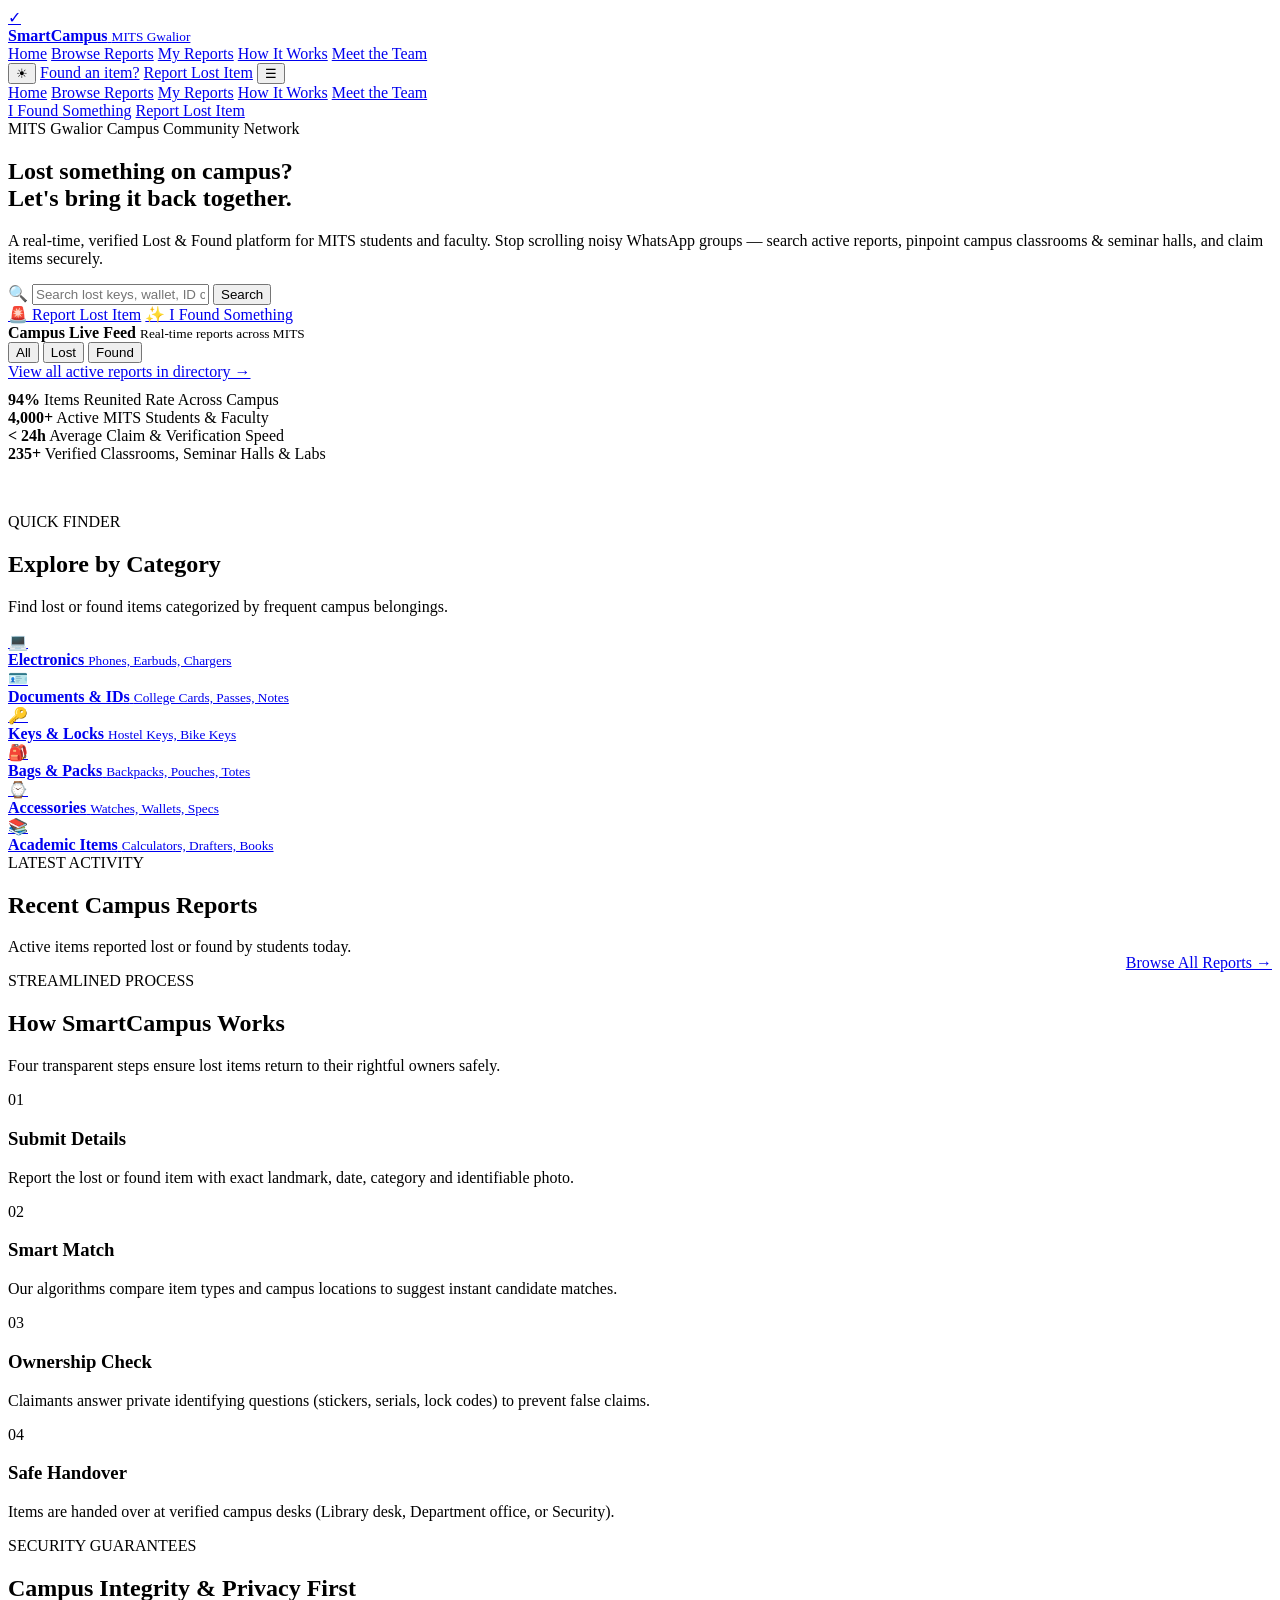
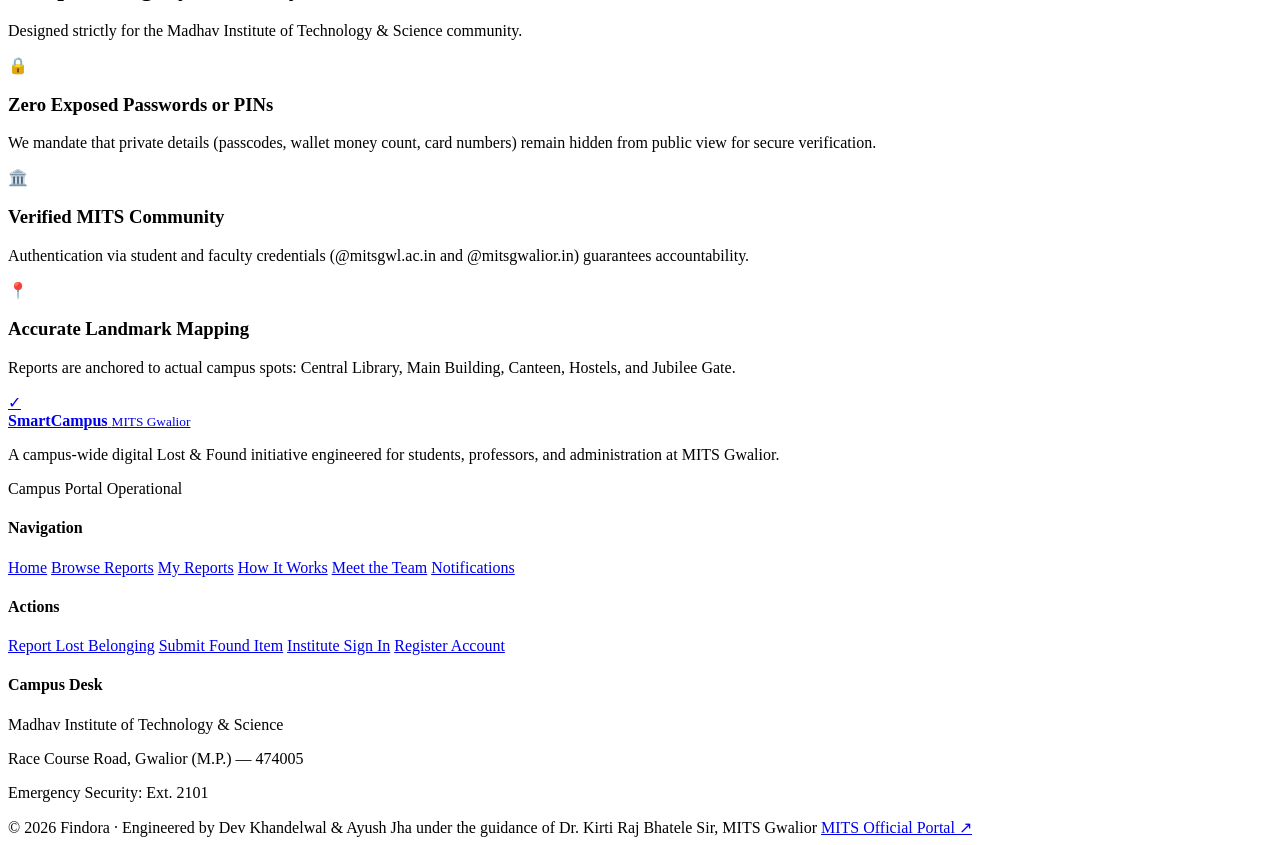
==== index.html @ 4b5b91c6 "Add modern Meet the Developers page featuring Dev Khandelwal, Ayush Jha, and Dr. Kirti Raj Bhatele S" ====
<!doctype html>
<html lang="en" class="dark-theme">
<head>
  <meta charset="utf-8">
  <meta name="viewport" content="width=device-width, initial-scale=1">
  <meta name="theme-color" content="#080c14">
  <title>SmartCampus — MITS Gwalior Lost & Found Hub</title>
  
  <link rel="preconnect" href="https://fonts.googleapis.com">
  <link rel="preconnect" href="https://fonts.gstatic.com" crossorigin>
  <link href="https://fonts.googleapis.com/css2?family=Plus+Jakarta+Sans:wght@400;500;600;700;800;900&family=Outfit:wght@500;600;700;800;900&display=swap" rel="stylesheet">
  
  <link rel="stylesheet" href="css/base.css">
  <link rel="stylesheet" href="css/reports.css">
  <link rel="stylesheet" href="css/home.css">
  <script src="js/theme.js"></script>
</head>
<body class="dark" data-page="home">

  <!-- Sticky Glassmorphic Header -->
  <header class="site-header">
    <div class="container nav-wrap">
      <a class="brand" href="index.html">
        <div class="brand-mark">✓</div>
        <div class="brand-text">
          <strong>SmartCampus</strong>
          <small>MITS Gwalior</small>
        </div>
      </a>

      <nav class="desktop-nav">
        <a class="active" href="index.html">Home</a>
        <a href="pages/browse.html">Browse Reports</a>
        <a href="pages/my-reports.html">My Reports</a>
        <a href="pages/how-it-works.html">How It Works</a>
        <a href="pages/developers.html">Meet the Team</a>
      </nav>

      <div class="nav-actions">
        <div class="auth-area" data-auth-area></div>
        <button class="icon-btn" id="themeToggle" aria-label="Toggle theme" title="Toggle dark / light mode">
          <span id="themeIcon">☀</span>
        </button>
        <a class="btn secondary hide-mobile" href="pages/report.html?mode=found">Found an item?</a>
        <a class="btn primary" href="pages/report.html?mode=lost">Report Lost Item</a>
        <button class="menu-btn" id="menuToggle" aria-label="Open navigation menu">☰</button>
      </div>
    </div>

    <!-- Mobile Drawer -->
    <div class="mobile-nav" id="mobileNav">
      <a class="active" href="index.html">Home</a>
      <a href="pages/browse.html">Browse Reports</a>
      <a href="pages/my-reports.html">My Reports</a>
      <a href="pages/how-it-works.html">How It Works</a>
      <a href="pages/developers.html">Meet the Team</a>
      <div class="mobile-cta-group">
        <a class="btn secondary" href="pages/report.html?mode=found">I Found Something</a>
        <a class="btn primary" href="pages/report.html?mode=lost">Report Lost Item</a>
      </div>
    </div>
  </header>

  <main>
    <!-- Hero Section -->
    <section class="hero">
      <div class="container hero-grid">
        <div>
          <div class="hero-eyebrow">
            <span class="hero-live-dot"></span>
            MITS Gwalior Campus Community Network
          </div>
          <h1>Lost something on campus?<br><span>Let's bring it back together.</span></h1>
          <p class="hero-copy">
            A real-time, verified Lost & Found platform for MITS students and faculty. Stop scrolling noisy WhatsApp groups — search active reports, pinpoint campus classrooms & seminar halls, and claim items securely.
          </p>

          <!-- Quick Hero Search Bar with Instant Autocomplete Dropdown -->
          <div class="hero-search-wrapper" id="heroSearchWrapper">
            <form class="hero-search-box" id="heroSearchForm" autocomplete="off">
              <span class="hero-search-icon">🔍</span>
              <input class="hero-search-input" id="heroSearchInput" type="text" placeholder="Search lost keys, wallet, ID card, headphones, room J115..." autocomplete="off">
              <button class="btn primary small" type="submit">Search</button>
            </form>
            <div class="hero-search-dropdown" id="heroSearchDropdown" role="listbox"></div>
          </div>

          <div class="hero-actions">
            <a class="btn lost-btn large" href="pages/report.html?mode=lost">🚨 Report Lost Item</a>
            <a class="btn found-btn large" href="pages/report.html?mode=found">✨ I Found Something</a>
          </div>
        </div>

        <!-- Live Community Feed Showcase Widget -->
        <div class="hero-showcase">
          <div class="showcase-header">
            <div class="showcase-title">
              <strong>Campus Live Feed</strong>
              <small>Real-time reports across MITS</small>
            </div>
            <div class="showcase-tabs" id="feedTabs">
              <button class="showcase-tab active" data-feed-type="all">All</button>
              <button class="showcase-tab" data-feed-type="lost">Lost</button>
              <button class="showcase-tab" data-feed-type="found">Found</button>
            </div>
          </div>

          <div class="showcase-feed" id="homeLiveFeed">
            <!-- Populated dynamically by home.js -->
          </div>

          <div class="showcase-footer">
            <a href="pages/browse.html">View all active reports in directory →</a>
          </div>
        </div>
      </div>
    </section>

    <!-- Campus Metrics Strip -->
    <section class="section" style="padding-top: 10px; padding-bottom: 50px;">
      <div class="container">
        <div class="metrics-row">
          <div class="metric-card">
            <strong id="statReunitedRate">94%</strong>
            <span>Items Reunited Rate Across Campus</span>
          </div>
          <div class="metric-card">
            <strong id="statActiveUsers">4,000+</strong>
            <span>Active MITS Students &amp; Faculty</span>
          </div>
          <div class="metric-card">
            <strong>&lt; 24h</strong>
            <span>Average Claim &amp; Verification Speed</span>
          </div>
          <div class="metric-card">
            <strong id="statCampusRooms">235+</strong>
            <span>Verified Classrooms, Seminar Halls &amp; Labs</span>
          </div>
        </div>
      </div>
    </section>

    <!-- Category Explorer Grid -->
    <section class="section soft">
      <div class="container">
        <div class="section-heading center">
          <span class="section-label">QUICK FINDER</span>
          <h2>Explore by Category</h2>
          <p>Find lost or found items categorized by frequent campus belongings.</p>
        </div>

        <div class="categories-grid">
          <a class="category-card" href="pages/browse.html?category=electronics">
            <div class="cat-icon-wrap">💻</div>
            <strong>Electronics</strong>
            <small>Phones, Earbuds, Chargers</small>
          </a>
          <a class="category-card" href="pages/browse.html?category=documents">
            <div class="cat-icon-wrap">🪪</div>
            <strong>Documents & IDs</strong>
            <small>College Cards, Passes, Notes</small>
          </a>
          <a class="category-card" href="pages/browse.html?category=keys">
            <div class="cat-icon-wrap">🔑</div>
            <strong>Keys & Locks</strong>
            <small>Hostel Keys, Bike Keys</small>
          </a>
          <a class="category-card" href="pages/browse.html?category=bags">
            <div class="cat-icon-wrap">🎒</div>
            <strong>Bags & Packs</strong>
            <small>Backpacks, Pouches, Totes</small>
          </a>
          <a class="category-card" href="pages/browse.html?category=accessories">
            <div class="cat-icon-wrap">⌚</div>
            <strong>Accessories</strong>
            <small>Watches, Wallets, Specs</small>
          </a>
          <a class="category-card" href="pages/browse.html?category=education">
            <div class="cat-icon-wrap">📚</div>
            <strong>Academic Items</strong>
            <small>Calculators, Drafters, Books</small>
          </a>
        </div>
      </div>
    </section>


    <!-- Featured Recent Reports Grid -->
    <section class="section">
      <div class="container">
        <div class="section-heading" style="display: flex; justify-content: space-between; align-items: flex-end; flex-wrap: wrap; gap: 16px;">
          <div>
            <span class="section-label">LATEST ACTIVITY</span>
            <h2>Recent Campus Reports</h2>
            <p>Active items reported lost or found by students today.</p>
          </div>
          <a class="btn secondary" href="pages/browse.html">Browse All Reports →</a>
        </div>

        <div class="cards-grid" id="homeFeaturedReports">
          <!-- Populated by home.js -->
        </div>
      </div>
    </section>

    <!-- 4-Step Reunited Workflow -->
    <section class="section soft">
      <div class="container">
        <div class="section-heading center">
          <span class="section-label">STREAMLINED PROCESS</span>
          <h2>How SmartCampus Works</h2>
          <p>Four transparent steps ensure lost items return to their rightful owners safely.</p>
        </div>

        <div class="timeline-grid">
          <div class="timeline-step">
            <span class="step-num">01</span>
            <h3>Submit Details</h3>
            <p>Report the lost or found item with exact landmark, date, category and identifiable photo.</p>
          </div>
          <div class="timeline-step">
            <span class="step-num">02</span>
            <h3>Smart Match</h3>
            <p>Our algorithms compare item types and campus locations to suggest instant candidate matches.</p>
          </div>
          <div class="timeline-step">
            <span class="step-num">03</span>
            <h3>Ownership Check</h3>
            <p>Claimants answer private identifying questions (stickers, serials, lock codes) to prevent false claims.</p>
          </div>
          <div class="timeline-step">
            <span class="step-num">04</span>
            <h3>Safe Handover</h3>
            <p>Items are handed over at verified campus desks (Library desk, Department office, or Security).</p>
          </div>
        </div>
      </div>
    </section>

    <!-- Safety & Trust Guarantees -->
    <section class="section">
      <div class="container">
        <div class="section-heading center">
          <span class="section-label">SECURITY GUARANTEES</span>
          <h2>Campus Integrity & Privacy First</h2>
          <p>Designed strictly for the Madhav Institute of Technology & Science community.</p>
        </div>

        <div class="trust-grid">
          <div class="trust-card">
            <div class="trust-icon">🔒</div>
            <h3>Zero Exposed Passwords or PINs</h3>
            <p>We mandate that private details (passcodes, wallet money count, card numbers) remain hidden from public view for secure verification.</p>
          </div>
          <div class="trust-card">
            <div class="trust-icon">🏛️</div>
            <h3>Verified MITS Community</h3>
            <p>Authentication via student and faculty credentials (@mitsgwl.ac.in and @mitsgwalior.in) guarantees accountability.</p>
          </div>
          <div class="trust-card">
            <div class="trust-icon">📍</div>
            <h3>Accurate Landmark Mapping</h3>
            <p>Reports are anchored to actual campus spots: Central Library, Main Building, Canteen, Hostels, and Jubilee Gate.</p>
          </div>
        </div>
      </div>
    </section>
  </main>

  <!-- Modern Dark Footer -->
  <footer class="footer">
    <div class="container footer-grid">
      <div class="footer-brand">
        <a class="brand" href="index.html">
          <div class="brand-mark">✓</div>
          <div class="brand-text">
            <strong>SmartCampus</strong>
            <small>MITS Gwalior</small>
          </div>
        </a>
        <p>A campus-wide digital Lost & Found initiative engineered for students, professors, and administration at MITS Gwalior.</p>
        <div class="footer-status-pill">
          <span class="footer-status-dot"></span>
          Campus Portal Operational
        </div>
      </div>

      <div class="footer-links">
        <h4>Navigation</h4>
        <a href="index.html">Home</a>
        <a href="pages/browse.html">Browse Reports</a>
        <a href="pages/my-reports.html">My Reports</a>
        <a href="pages/how-it-works.html">How It Works</a>
        <a href="pages/developers.html">Meet the Team</a>
        <a href="pages/notifications.html">Notifications</a>
      </div>

      <div class="footer-links">
        <h4>Actions</h4>
        <a href="pages/report.html?mode=lost">Report Lost Belonging</a>
        <a href="pages/report.html?mode=found">Submit Found Item</a>
        <a href="pages/login.html">Institute Sign In</a>
        <a href="pages/register.html">Register Account</a>
      </div>

      <div class="footer-contact-info">
        <h4>Campus Desk</h4>
        <p>Madhav Institute of Technology & Science</p>
        <p>Race Course Road, Gwalior (M.P.) — 474005</p>
        <p style="margin-top: 10px; color: var(--accent);">Emergency Security: Ext. 2101</p>
      </div>
    </div>

    <div class="container footer-bottom">
      <span>© 2026 Findora · Engineered by Dev Khandelwal & Ayush Jha under the guidance of Dr. Kirti Raj Bhatele Sir, MITS Gwalior</span>
      <a target="_blank" rel="noopener" href="https://web.mitsgwalior.in/">MITS Official Portal ↗</a>
    </div>
  </footer>

  <script src="js/campus-locations.js"></script>
  <script src="js/location-picker.js"></script>
  <script src="js/api.js"></script>
  <script src="js/app.js"></script>
  <script src="js/auth-ui.js"></script>
  <script src="js/home.js"></script>
  <script src="js/ai-assistant.js"></script>
</body>
</html>
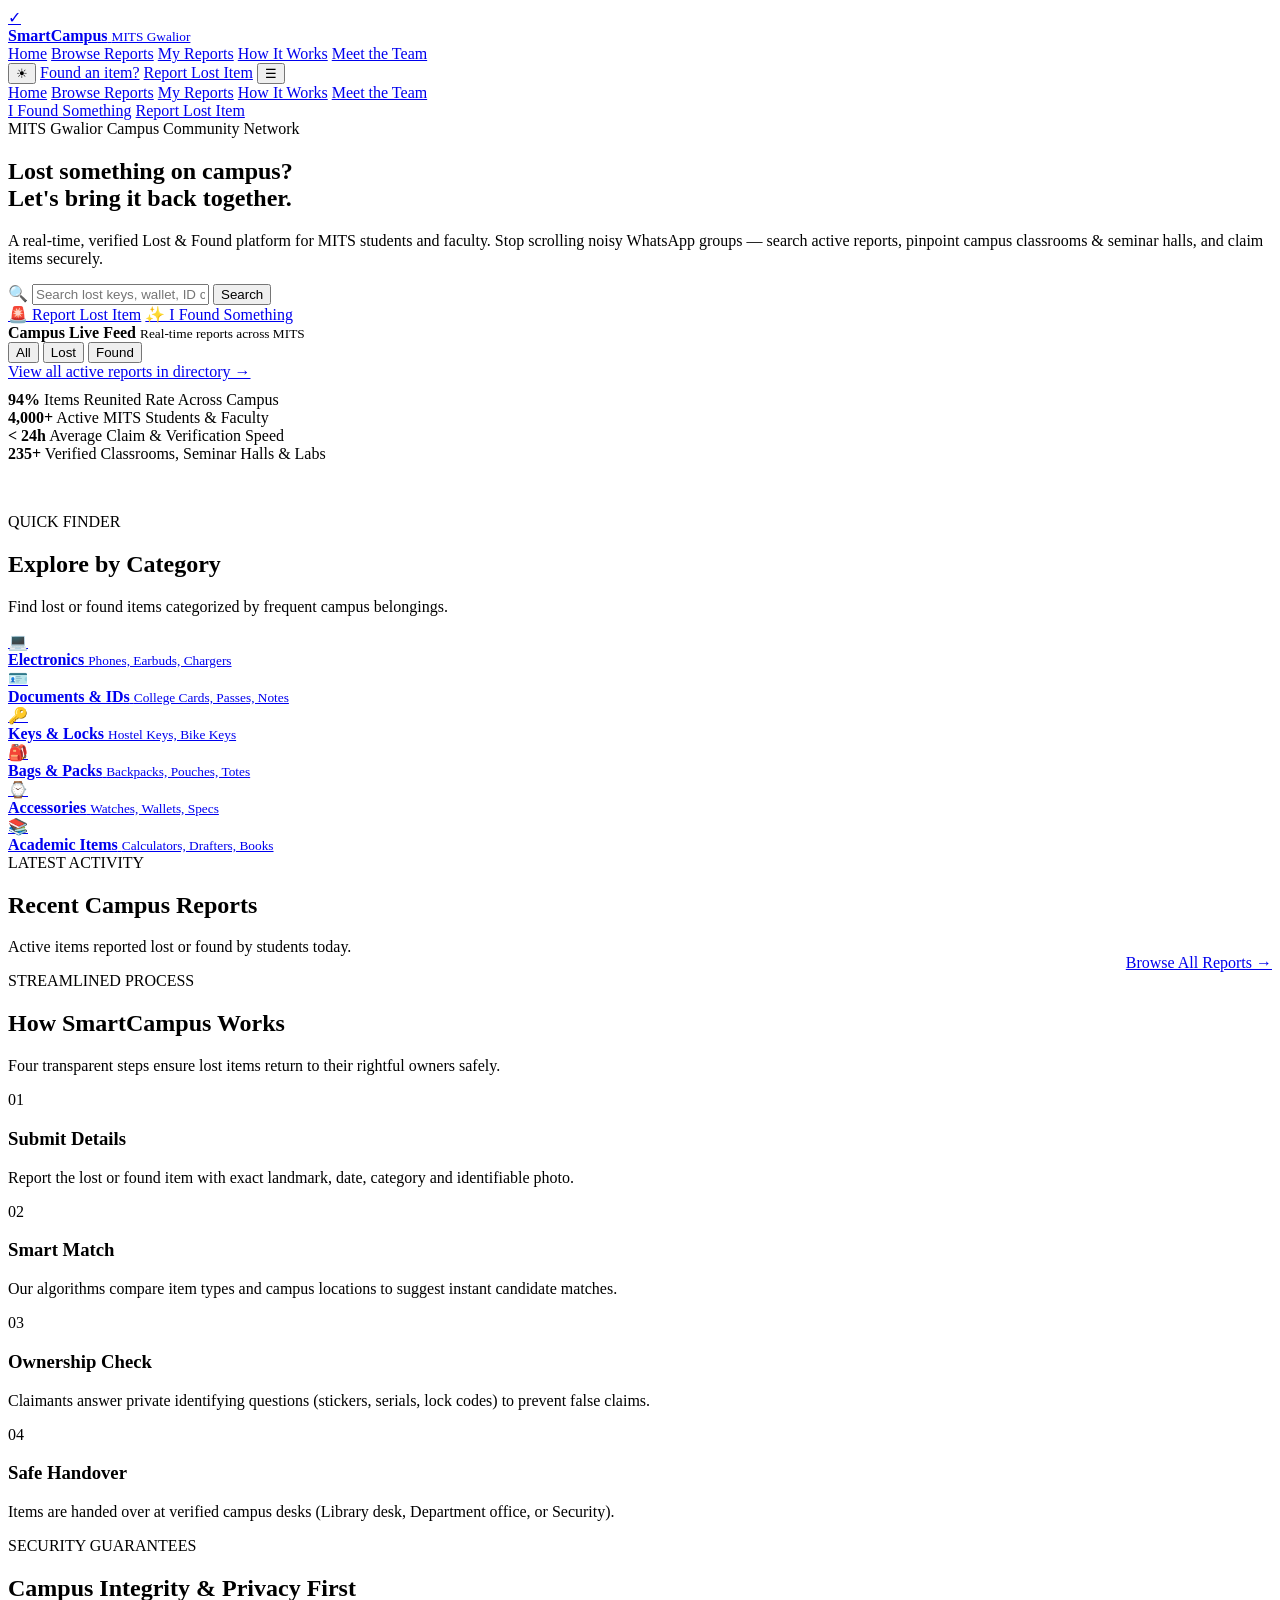
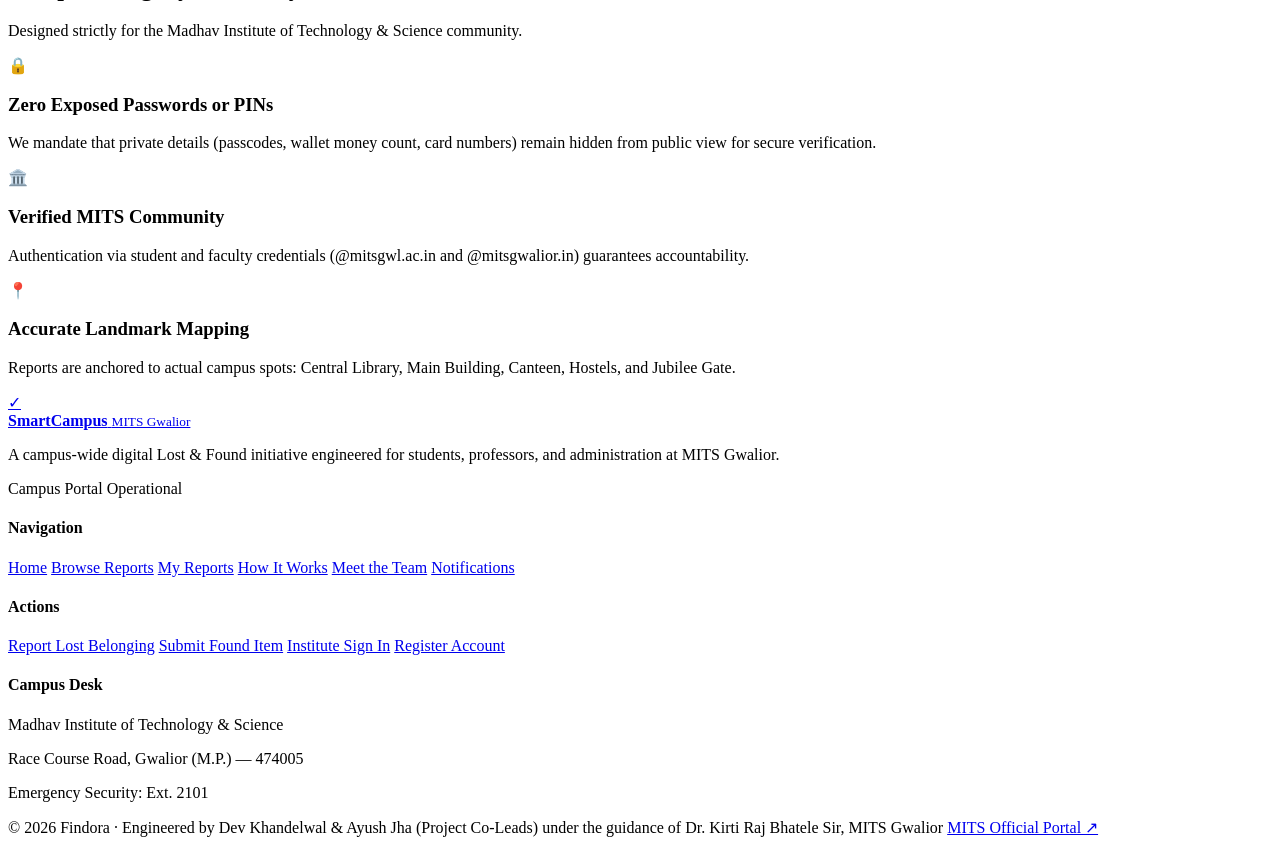
==== commit 45d529bc: "Showcase Dev Khandelwal & Ayush Jha as equal Project Co-Leads on Meet the Team and across all pages" ====
--- a/index.html
+++ b/index.html
@@ -312,7 +312,7 @@
     </div>
 
     <div class="container footer-bottom">
-      <span>© 2026 Findora · Engineered by Dev Khandelwal & Ayush Jha under the guidance of Dr. Kirti Raj Bhatele Sir, MITS Gwalior</span>
+      <span>© 2026 Findora · Engineered by Dev Khandelwal & Ayush Jha (Project Co-Leads) under the guidance of Dr. Kirti Raj Bhatele Sir, MITS Gwalior</span>
       <a target="_blank" rel="noopener" href="https://web.mitsgwalior.in/">MITS Official Portal ↗</a>
     </div>
   </footer>
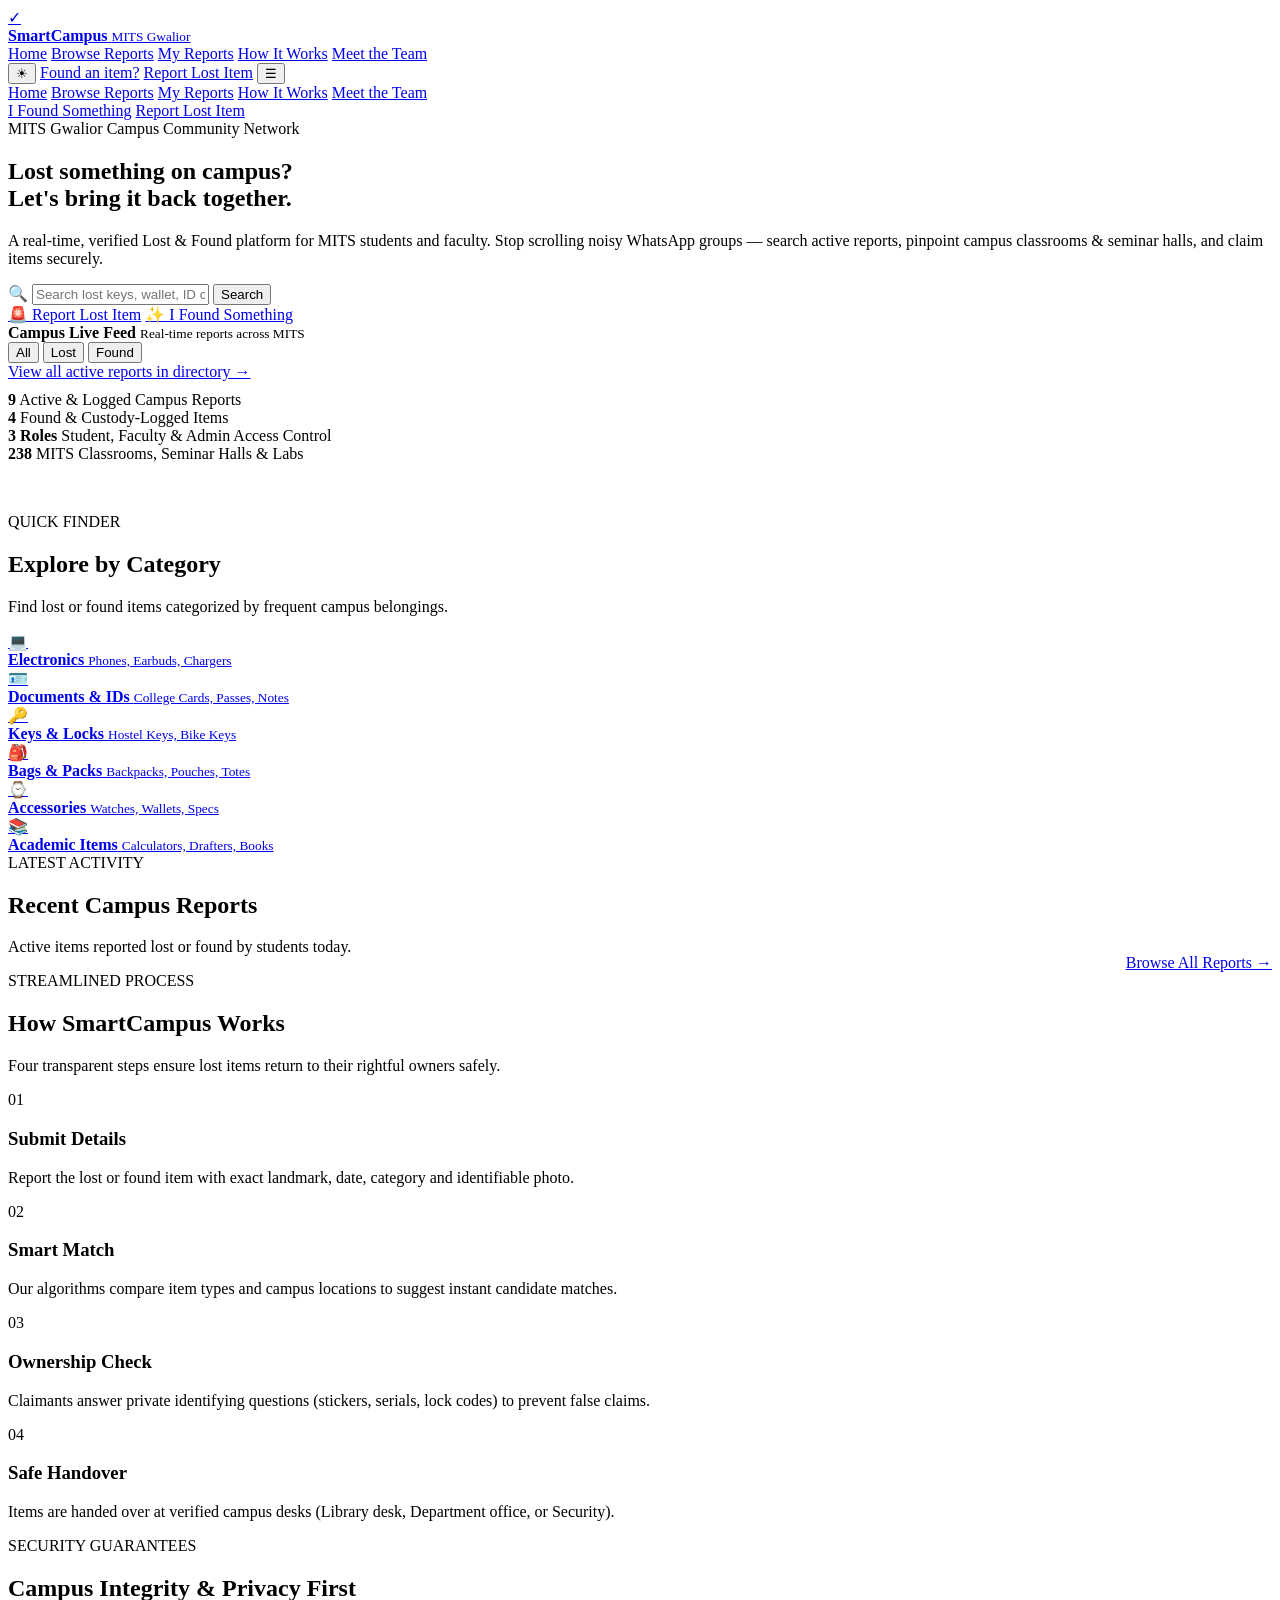
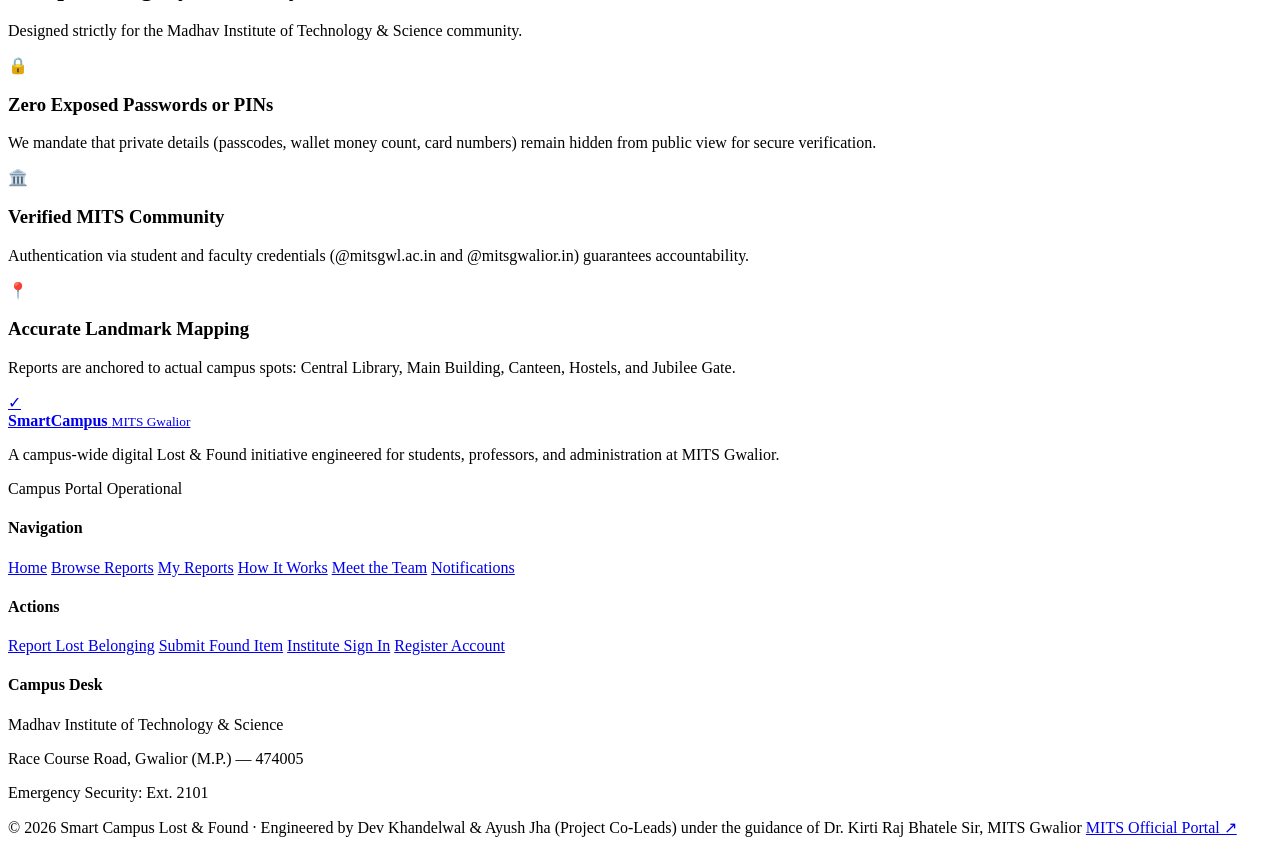
==== commit 7a58182a: "fix: enforce persistent OTP & ownership checks, remove inflated stats and Findora/Gemini claims" ====
--- a/index.html
+++ b/index.html
@@ -121,20 +121,20 @@
       <div class="container">
         <div class="metrics-row">
           <div class="metric-card">
-            <strong id="statReunitedRate">94%</strong>
-            <span>Items Reunited Rate Across Campus</span>
+            <strong id="statTotalReports">9</strong>
+            <span>Active &amp; Logged Campus Reports</span>
           </div>
           <div class="metric-card">
-            <strong id="statActiveUsers">4,000+</strong>
-            <span>Active MITS Students &amp; Faculty</span>
+            <strong id="statFoundItems">4</strong>
+            <span>Found &amp; Custody-Logged Items</span>
           </div>
           <div class="metric-card">
-            <strong>&lt; 24h</strong>
-            <span>Average Claim &amp; Verification Speed</span>
+            <strong>3 Roles</strong>
+            <span>Student, Faculty &amp; Admin Access Control</span>
           </div>
           <div class="metric-card">
-            <strong id="statCampusRooms">235+</strong>
-            <span>Verified Classrooms, Seminar Halls &amp; Labs</span>
+            <strong id="statCampusRooms">238</strong>
+            <span>MITS Classrooms, Seminar Halls &amp; Labs</span>
           </div>
         </div>
       </div>
@@ -312,7 +312,7 @@
     </div>
 
     <div class="container footer-bottom">
-      <span>© 2026 Findora · Engineered by Dev Khandelwal & Ayush Jha (Project Co-Leads) under the guidance of Dr. Kirti Raj Bhatele Sir, MITS Gwalior</span>
+      <span>© 2026 Smart Campus Lost &amp; Found · Engineered by Dev Khandelwal &amp; Ayush Jha (Project Co-Leads) under the guidance of Dr. Kirti Raj Bhatele Sir, MITS Gwalior</span>
       <a target="_blank" rel="noopener" href="https://web.mitsgwalior.in/">MITS Official Portal ↗</a>
     </div>
   </footer>
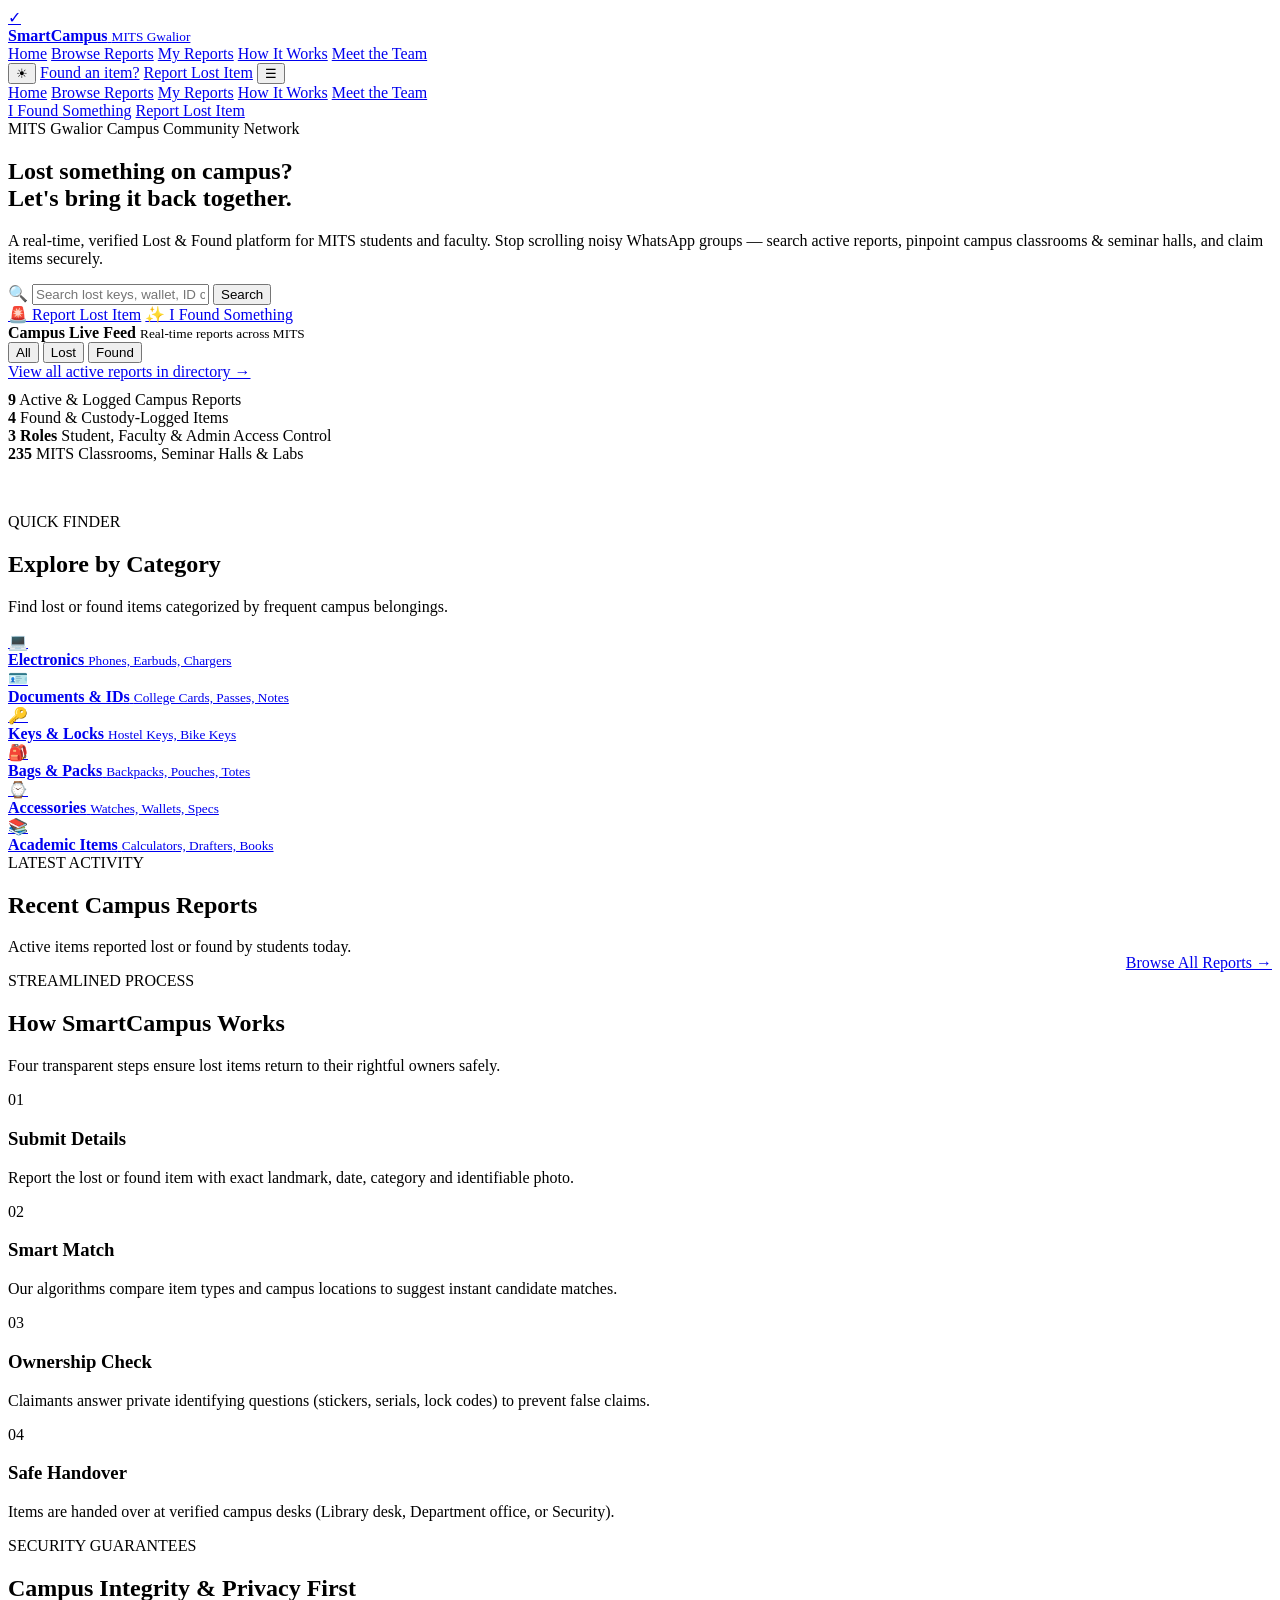
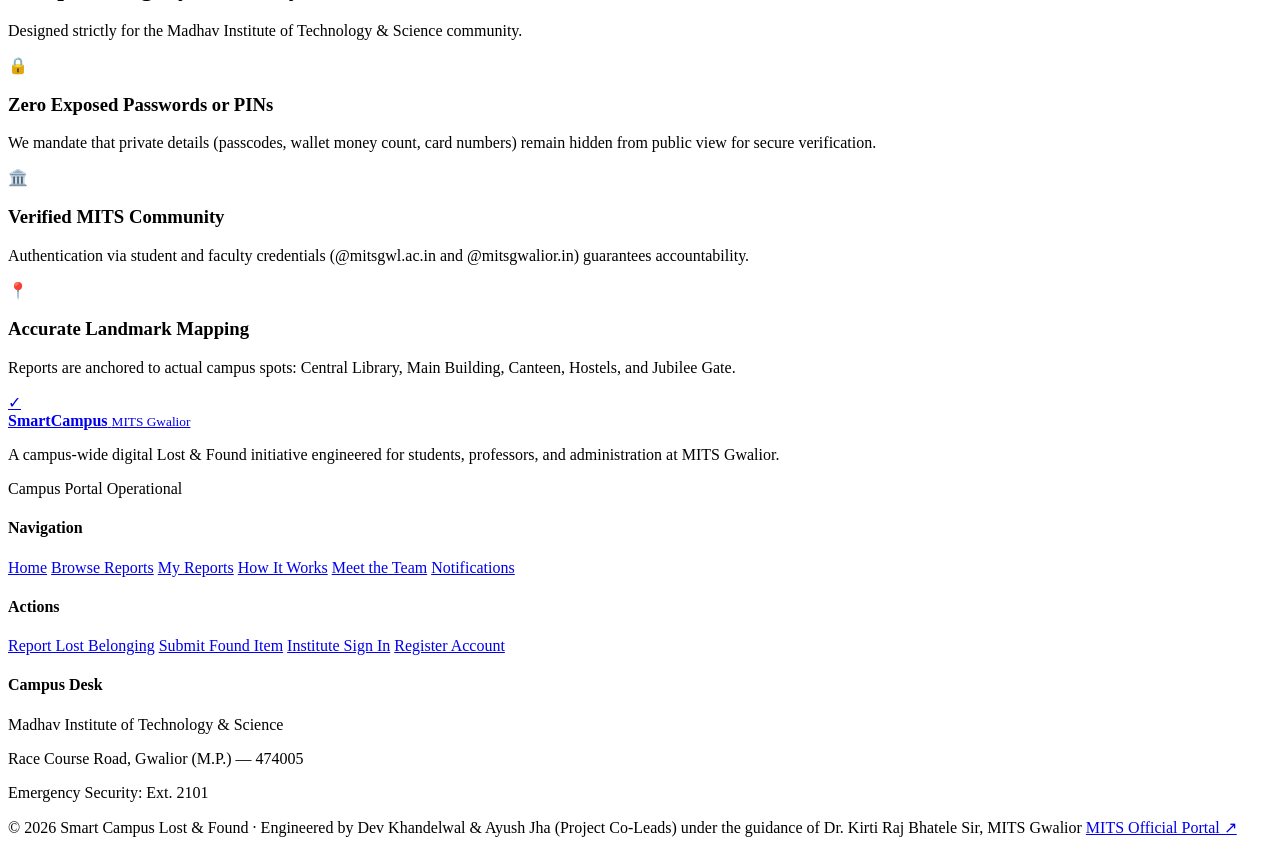
==== commit ad9208e7: "fix: align room count across all docs and pages to verified 235 locations" ====
--- a/index.html
+++ b/index.html
@@ -133,7 +133,7 @@
             <span>Student, Faculty &amp; Admin Access Control</span>
           </div>
           <div class="metric-card">
-            <strong id="statCampusRooms">238</strong>
+            <strong id="statCampusRooms">235</strong>
             <span>MITS Classrooms, Seminar Halls &amp; Labs</span>
           </div>
         </div>
